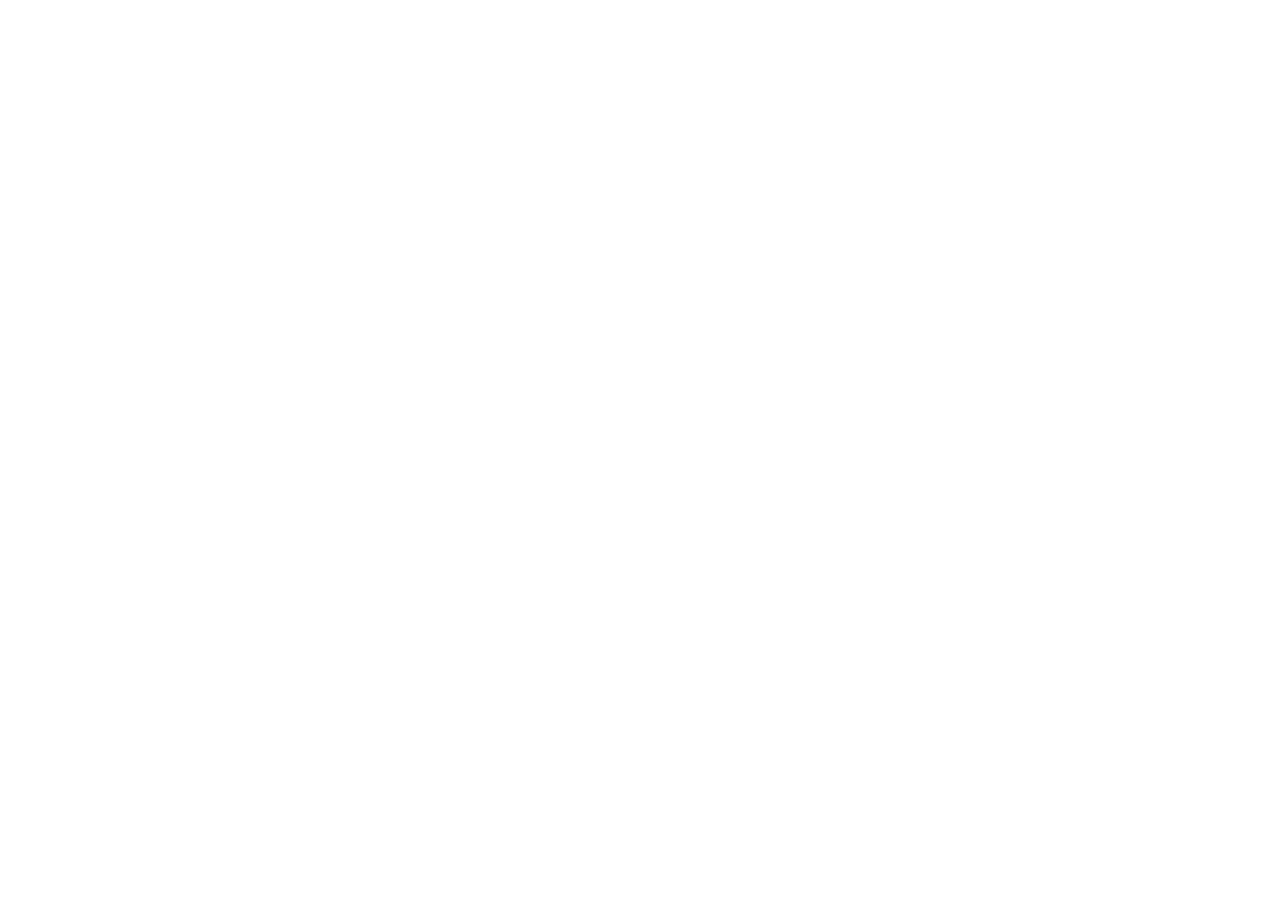
==== project_one.html @ 51a2417b "new info in header" ====
<!DOCTYPE html>
<html lang="en">
<head>
    <meta charset="UTF-8">
    <link rel="stylesheet" href="estilos/estilo.css">
    <meta http-equiv="X-UA-Compatible" content="IE=edge">
    <meta name="viewport" content="width=device-width, initial-scale=1.0">
    <title>Document</title>
</head>
<body>
    
</body>
</html>
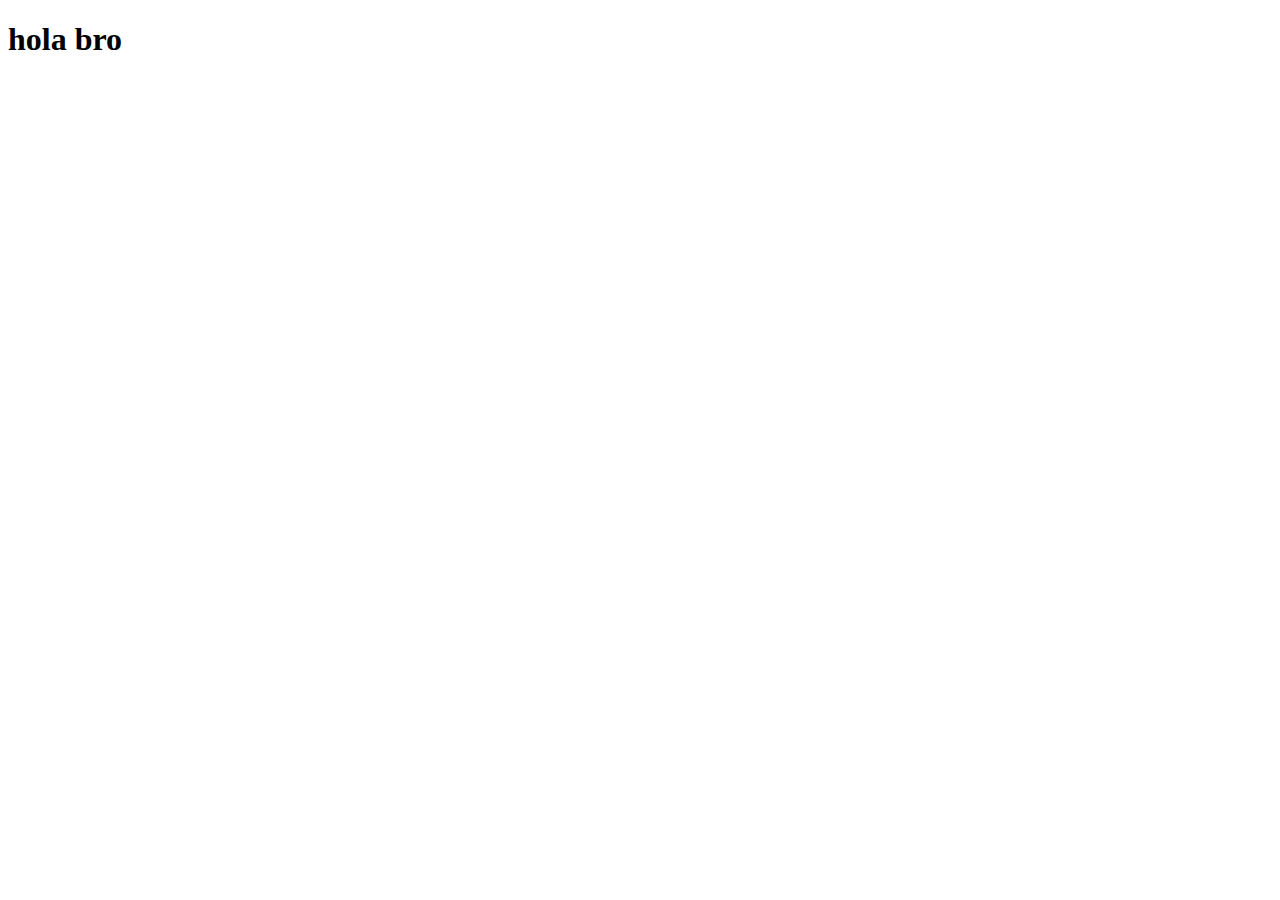
==== commit 62ad53f9: "new archive porject_one, new card desing" ====
--- a/project_one.html
+++ b/project_one.html
@@ -8,6 +8,8 @@
     <title>Document</title>
 </head>
 <body>
-    
+    <nav>
+        <h1>hola bro</h1>
+    </nav>
 </body>
 </html>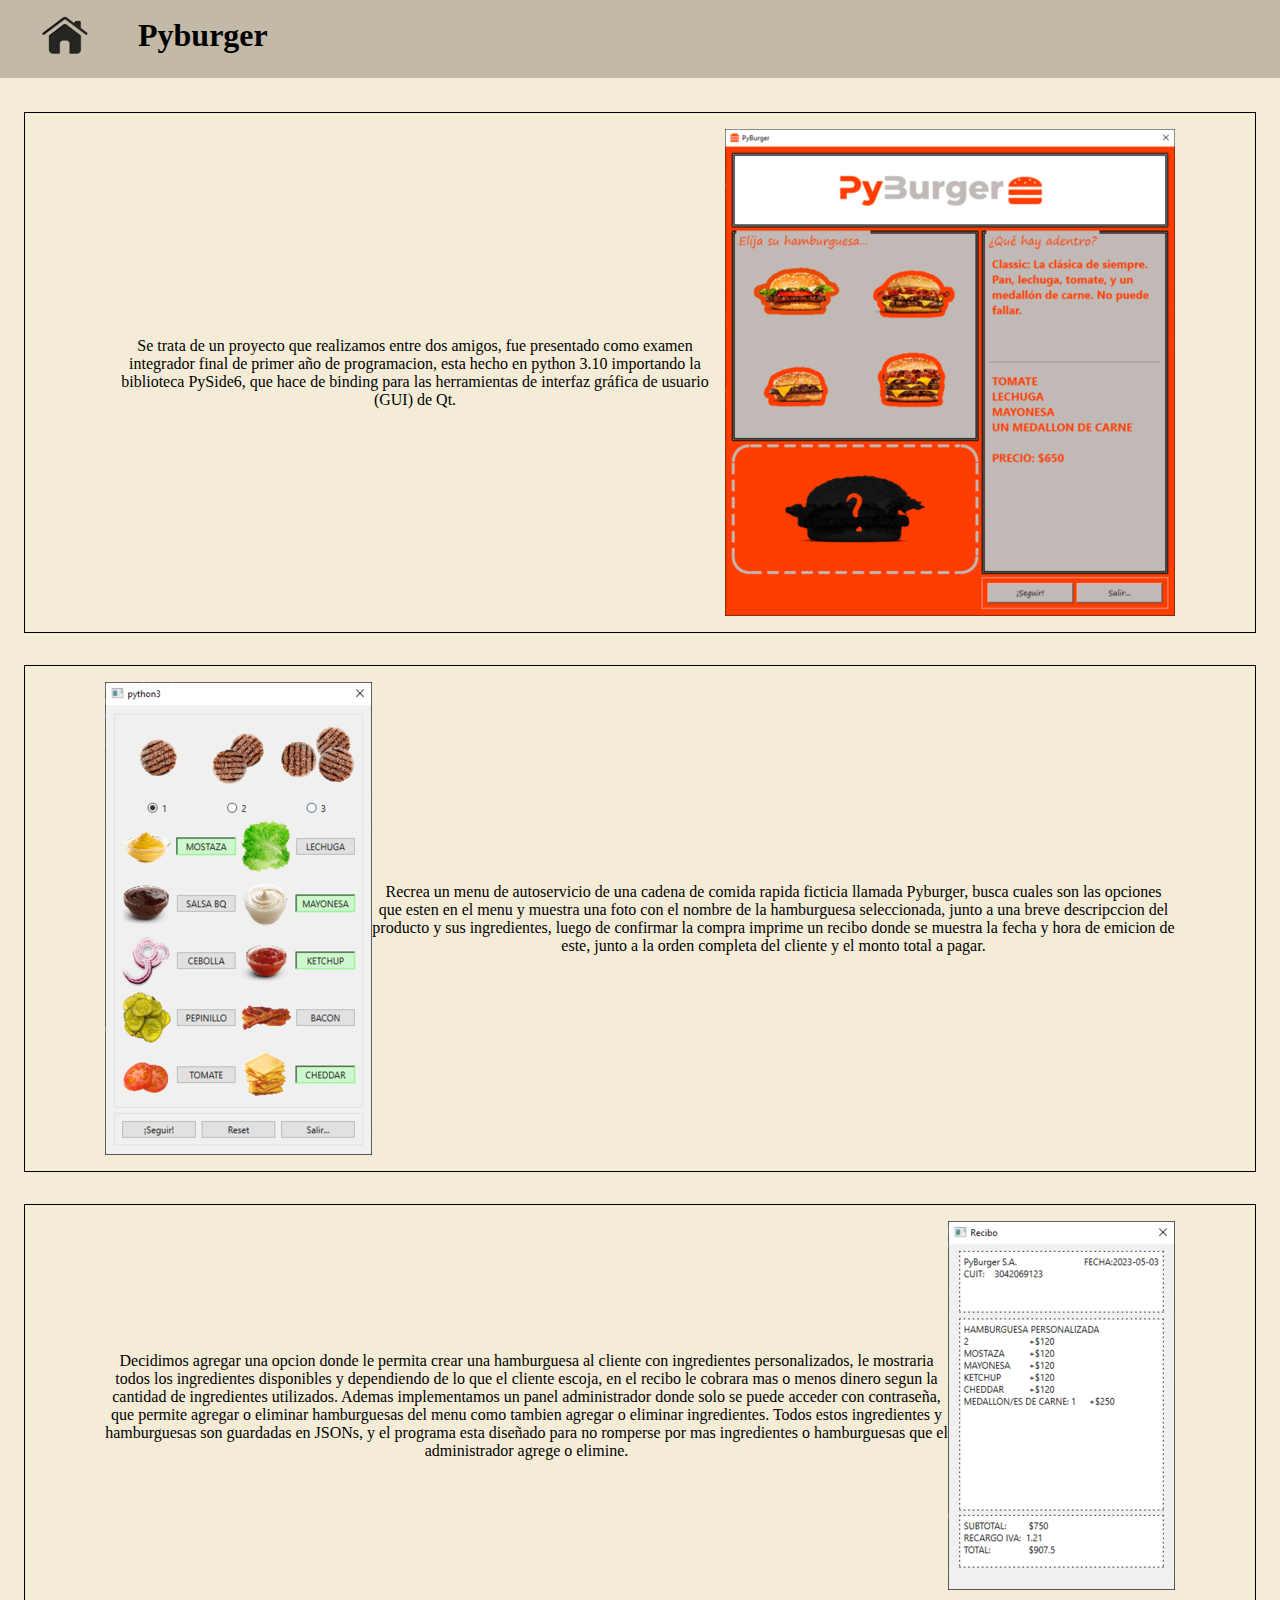
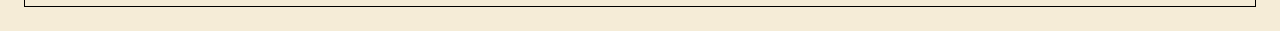
==== commit 2a7ef3dc: "nuevo archivo css para proyectos, nuevo archivo para proyecto uno" ====
--- a/project_one.html
+++ b/project_one.html
@@ -1,15 +1,59 @@
 <!DOCTYPE html>
 <html lang="en">
-<head>
-    <meta charset="UTF-8">
-    <link rel="stylesheet" href="estilos/estilo.css">
-    <meta http-equiv="X-UA-Compatible" content="IE=edge">
-    <meta name="viewport" content="width=device-width, initial-scale=1.0">
-    <title>Document</title>
-</head>
-<body>
-    <nav>
-        <h1>hola bro</h1>
-    </nav>
-</body>
-</html>+    <head>
+        <meta charset="UTF-8">
+        <link rel="stylesheet" href="estilos/estilo_proyectos.css">
+        <meta http-equiv="X-UA-Compatible" content="IE=edge">
+        <meta name="viewport" content="width=device-width, initial-scale=1.0">
+        <title>Document</title>
+    </head>
+    <body>
+        <nav class="navbar">
+            <a href="index.html"><img src="/img/Home_icon.png"></a>
+            <h1>Pyburger</h1>
+        </nav>
+        <div>
+            <section class="sections section-1">
+                <p>
+                    Se trata de un proyecto que realizamos entre dos amigos, fue presentado como
+                    examen integrador final de primer año de programacion, esta hecho en python 3.10 
+                    importando la biblioteca PySide6, que hace de binding para las herramientas de 
+                    interfaz gráfica de usuario (GUI) de Qt.
+                </p>
+                <img src="img/pyburger1.png"> 
+            </section>
+            
+            <section class="sections section-2">
+                <img src="img/pyburger2.png">
+                <p>
+                    Recrea un menu de autoservicio de una cadena de comida rapida ficticia llamada 
+                    Pyburger, busca cuales son las opciones que esten en el menu y muestra una foto 
+                    con el nombre de la hamburguesa seleccionada, junto a una breve descripccion del 
+                    producto y sus ingredientes, luego de confirmar la compra imprime un recibo donde 
+                    se muestra la fecha y hora de emicion de este, junto a la orden completa del cliente y
+                    el monto total a pagar.
+                </p>
+            </section>
+
+            <section class="sections section-3">
+                <p>
+                    Decidimos agregar una opcion donde le permita crear una hamburguesa al cliente con 
+                    ingredientes personalizados, le mostraria todos los ingredientes disponibles y dependiendo 
+                    de lo que el cliente escoja, en el recibo le cobrara mas o menos dinero segun la cantidad 
+                    de ingredientes utilizados. Ademas implementamos un panel administrador donde solo se 
+                    puede acceder con contraseña, que permite agregar o eliminar hamburguesas del menu como 
+                    tambien agregar o eliminar ingredientes. Todos estos ingredientes y hamburguesas son guardadas
+                    en JSONs, y el programa esta diseñado para no romperse por mas ingredientes o hamburguesas 
+                    que el administrador agrege o elimine. 
+                </p>
+                <img src="img/pyburger3.png">
+            </section>            
+        </div>
+    </body>
+</html>
+
+                
+
+                
+ 
+                --- a/estilos/estilo_proyectos.css
+++ b/estilos/estilo_proyectos.css
@@ -0,0 +1,42 @@
+@import url('https://fonts.googleapis.com/css2?family=Castoro+Titling&family=Raleway&display=swap');
+
+:root{
+    --main-color: #8B5F3D;
+    --light-main-color: #bd8c68;
+
+    --background-color: #F5ECD7;
+    --cards-background-color: #ebe2cd;
+
+    --contrast-font-color: #2E2E2E;
+    --light-font-color: #ffefc7;
+
+    --box-shadow-color: #c2baa6;
+} 
+
+html{
+    background: var(--background-color);
+    padding: 5.5em 0em 0em 0em;
+}
+
+.navbar{ 
+    display: inline-flex;
+    margin: -6.5em 0em 0em -1em;
+    position: fixed;
+    width: 101%;
+    background: var(--box-shadow-color);
+    align-items: center;
+}
+
+.navbar img{
+    margin: 1em 3em;
+}
+
+.sections{
+    margin: 1em;
+    padding: 1em 5em;
+    border: solid 1px black;
+    display: inline-flex;
+    align-items: center;
+    text-align: center;
+}
+
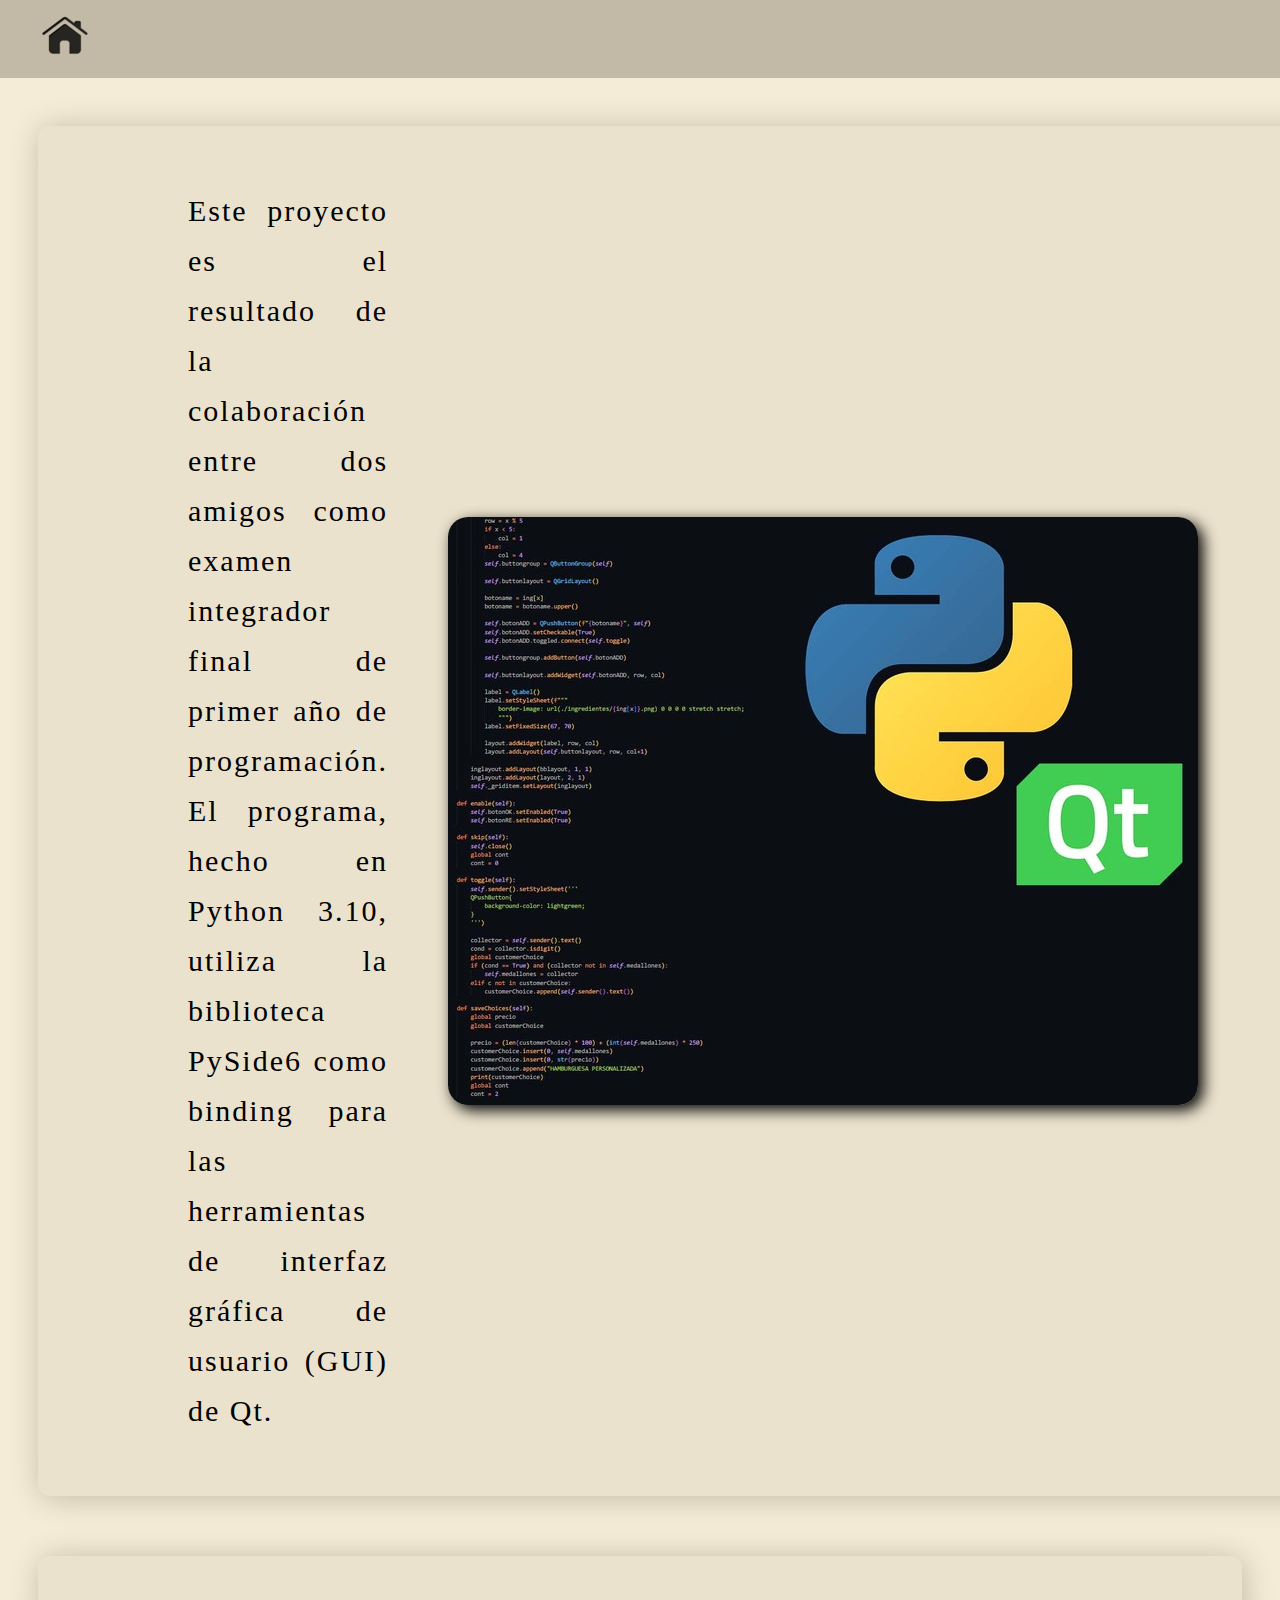
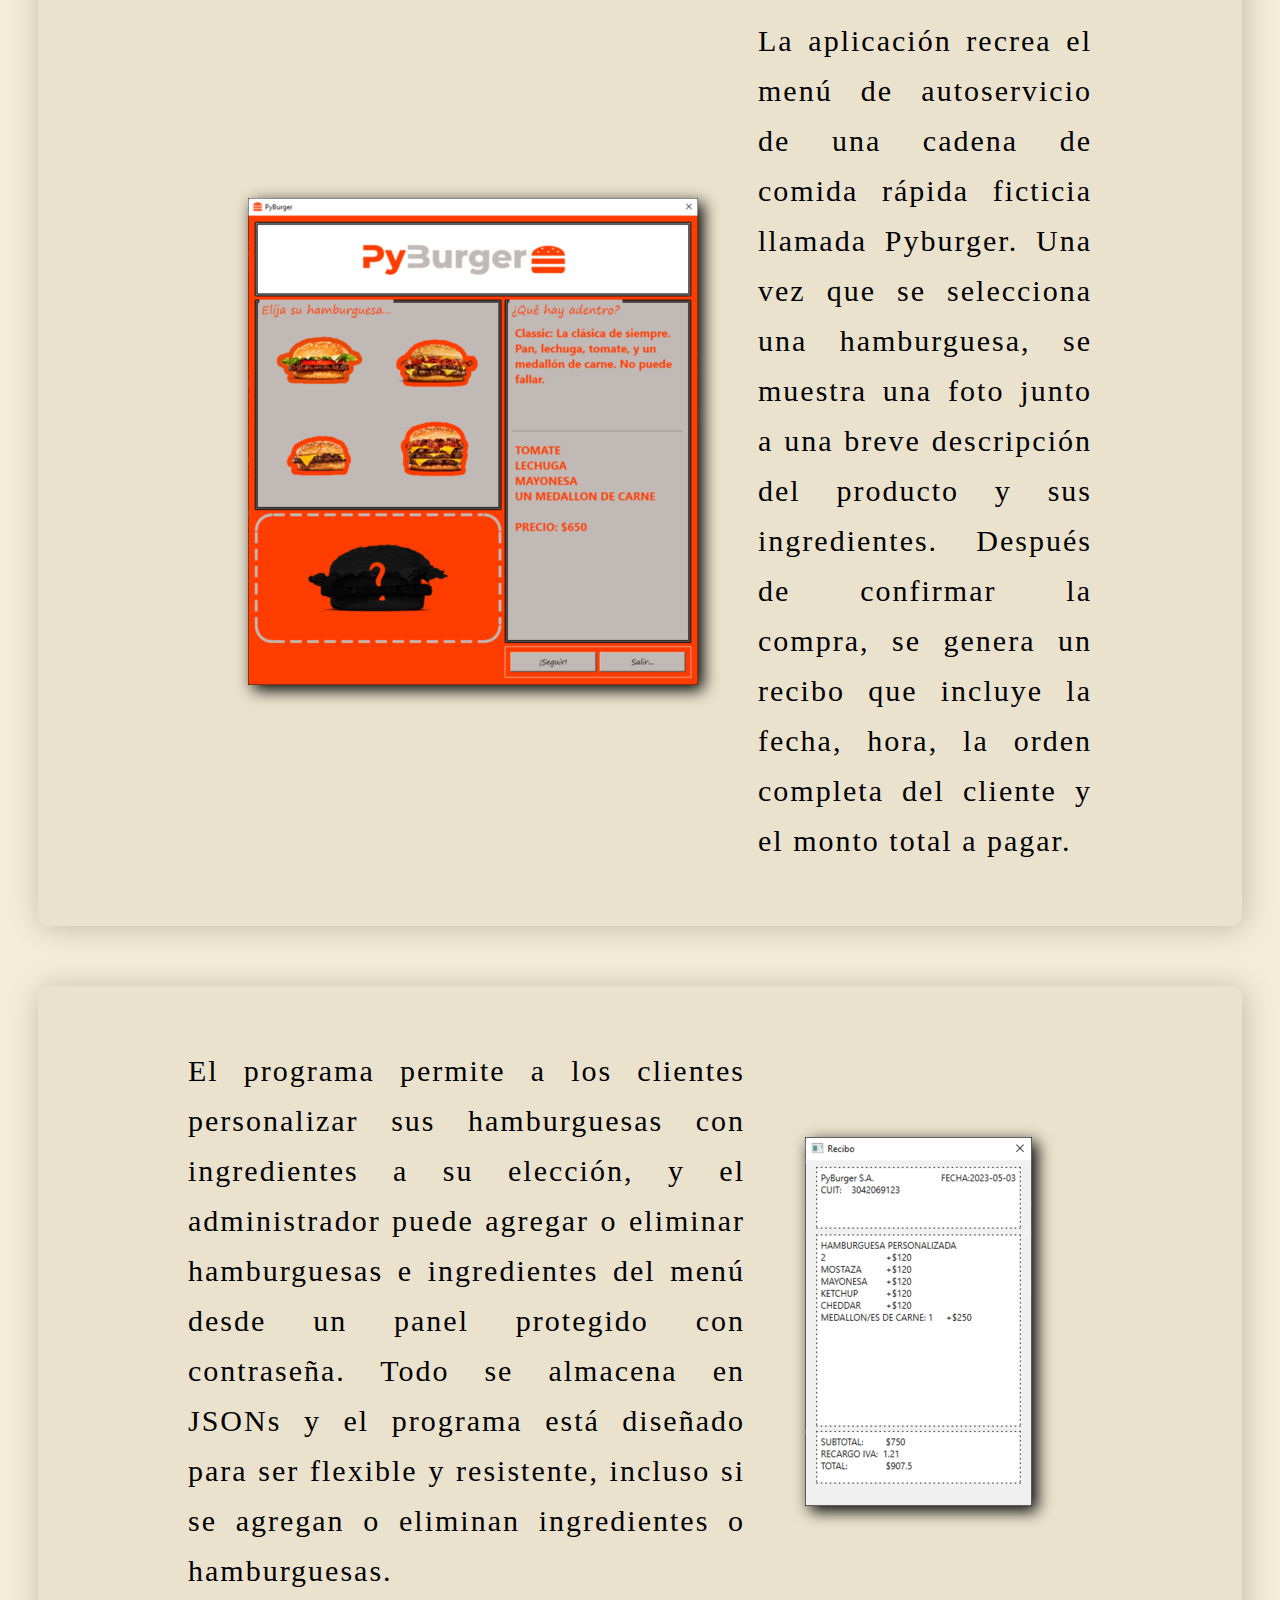
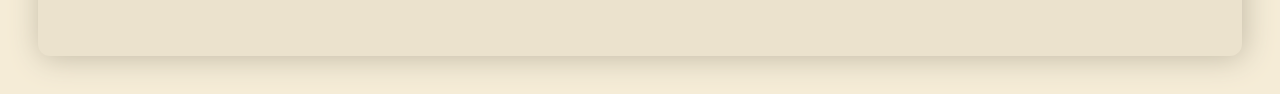
==== commit 751b5245: "re ajuste de fuente y imagenes en proyecto uno" ====
--- a/project_one.html
+++ b/project_one.html
@@ -10,45 +10,37 @@
     <body>
         <nav class="navbar">
             <a href="index.html"><img src="/img/Home_icon.png"></a>
-            <h1>Pyburger</h1>
         </nav>
-        <div>
+        <article>
             <section class="sections section-1">
                 <p>
-                    Se trata de un proyecto que realizamos entre dos amigos, fue presentado como
-                    examen integrador final de primer año de programacion, esta hecho en python 3.10 
-                    importando la biblioteca PySide6, que hace de binding para las herramientas de 
-                    interfaz gráfica de usuario (GUI) de Qt.
+                    Este proyecto es el resultado de la colaboración entre dos amigos como examen integrador final 
+                    de primer año de programación. El programa, hecho en Python 3.10, utiliza la biblioteca PySide6 
+                    como binding para las herramientas de interfaz gráfica de usuario (GUI) de Qt.
                 </p>
-                <img src="img/pyburger1.png"> 
+                <img src="img/codigo.jpg"> 
             </section>
             
             <section class="sections section-2">
-                <img src="img/pyburger2.png">
+                <img src="img/pyburger1.png">
                 <p>
-                    Recrea un menu de autoservicio de una cadena de comida rapida ficticia llamada 
-                    Pyburger, busca cuales son las opciones que esten en el menu y muestra una foto 
-                    con el nombre de la hamburguesa seleccionada, junto a una breve descripccion del 
-                    producto y sus ingredientes, luego de confirmar la compra imprime un recibo donde 
-                    se muestra la fecha y hora de emicion de este, junto a la orden completa del cliente y
-                    el monto total a pagar.
+                    La aplicación recrea el menú de autoservicio de una cadena de comida rápida ficticia llamada 
+                    Pyburger. Una vez que se selecciona una hamburguesa, se muestra una foto junto a una breve 
+                    descripción del producto y sus ingredientes. Después de confirmar la compra, se genera un 
+                    recibo que incluye la fecha, hora, la orden completa del cliente y el monto total a pagar.
                 </p>
             </section>
 
             <section class="sections section-3">
                 <p>
-                    Decidimos agregar una opcion donde le permita crear una hamburguesa al cliente con 
-                    ingredientes personalizados, le mostraria todos los ingredientes disponibles y dependiendo 
-                    de lo que el cliente escoja, en el recibo le cobrara mas o menos dinero segun la cantidad 
-                    de ingredientes utilizados. Ademas implementamos un panel administrador donde solo se 
-                    puede acceder con contraseña, que permite agregar o eliminar hamburguesas del menu como 
-                    tambien agregar o eliminar ingredientes. Todos estos ingredientes y hamburguesas son guardadas
-                    en JSONs, y el programa esta diseñado para no romperse por mas ingredientes o hamburguesas 
-                    que el administrador agrege o elimine. 
+                    El programa permite a los clientes personalizar sus hamburguesas con ingredientes a su elección, 
+                    y el administrador puede agregar o eliminar hamburguesas e ingredientes del menú desde un panel 
+                    protegido con contraseña. Todo se almacena en JSONs y el programa está diseñado para ser flexible 
+                    y resistente, incluso si se agregan o eliminan ingredientes o hamburguesas.
                 </p>
                 <img src="img/pyburger3.png">
             </section>            
-        </div>
+        </article>
     </body>
 </html>
 
--- a/estilos/estilo_proyectos.css
+++ b/estilos/estilo_proyectos.css
@@ -25,18 +25,28 @@
     width: 101%;
     background: var(--box-shadow-color);
     align-items: center;
-}
-
-.navbar img{
-    margin: 1em 3em;
+    padding: 1em 3em;
 }
 
 .sections{
     margin: 1em;
     padding: 1em 5em;
-    border: solid 1px black;
+    border-radius: 12px;
+    background: var(--cards-background-color);
+    box-shadow: 2px 2px 30px var(--box-shadow-color);
     display: inline-flex;
     align-items: center;
-    text-align: center;
+    text-align: justify;
+    font-size: 30px;
+    letter-spacing: 2px;
+    line-height: 50px;
 }
 
+.section-1 img{
+    border-radius: 20px;
+}
+
+.sections img{
+    margin: 2em;
+    box-shadow: 5px 5px 15px black;
+}
